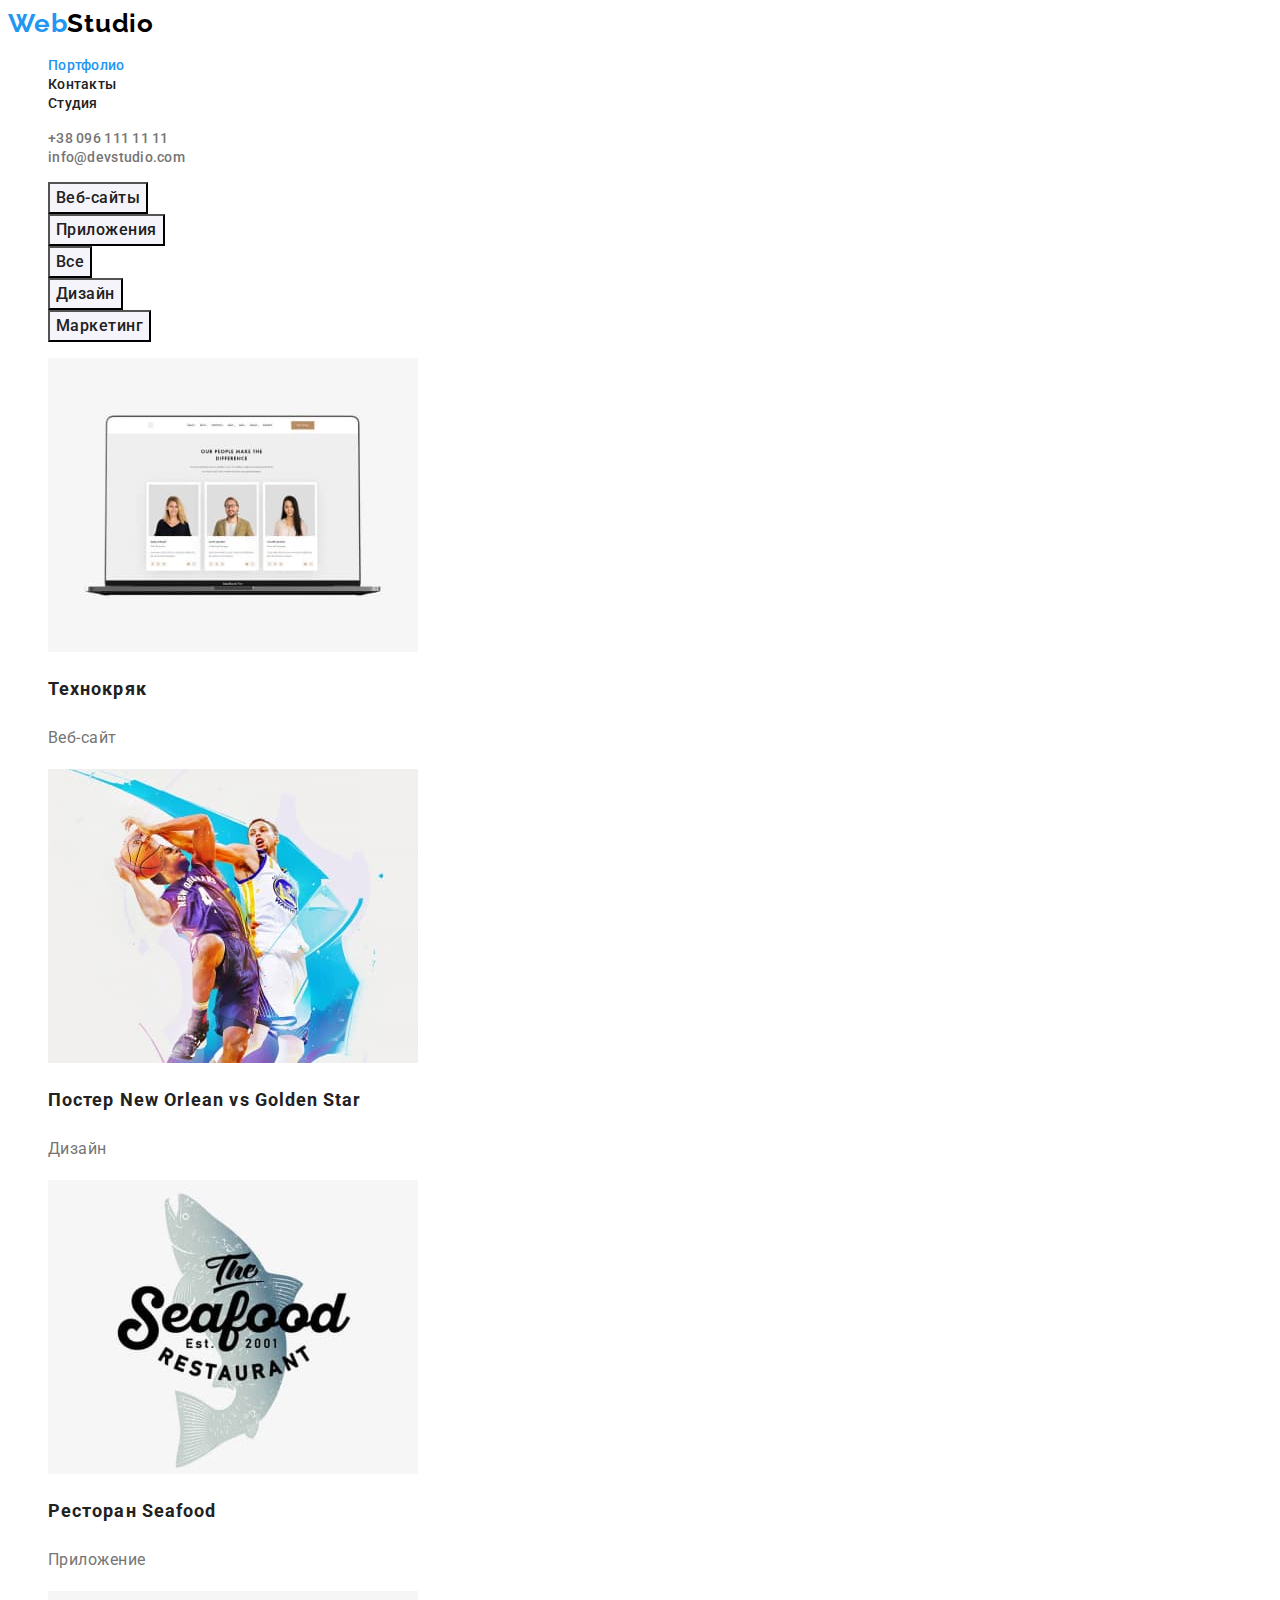
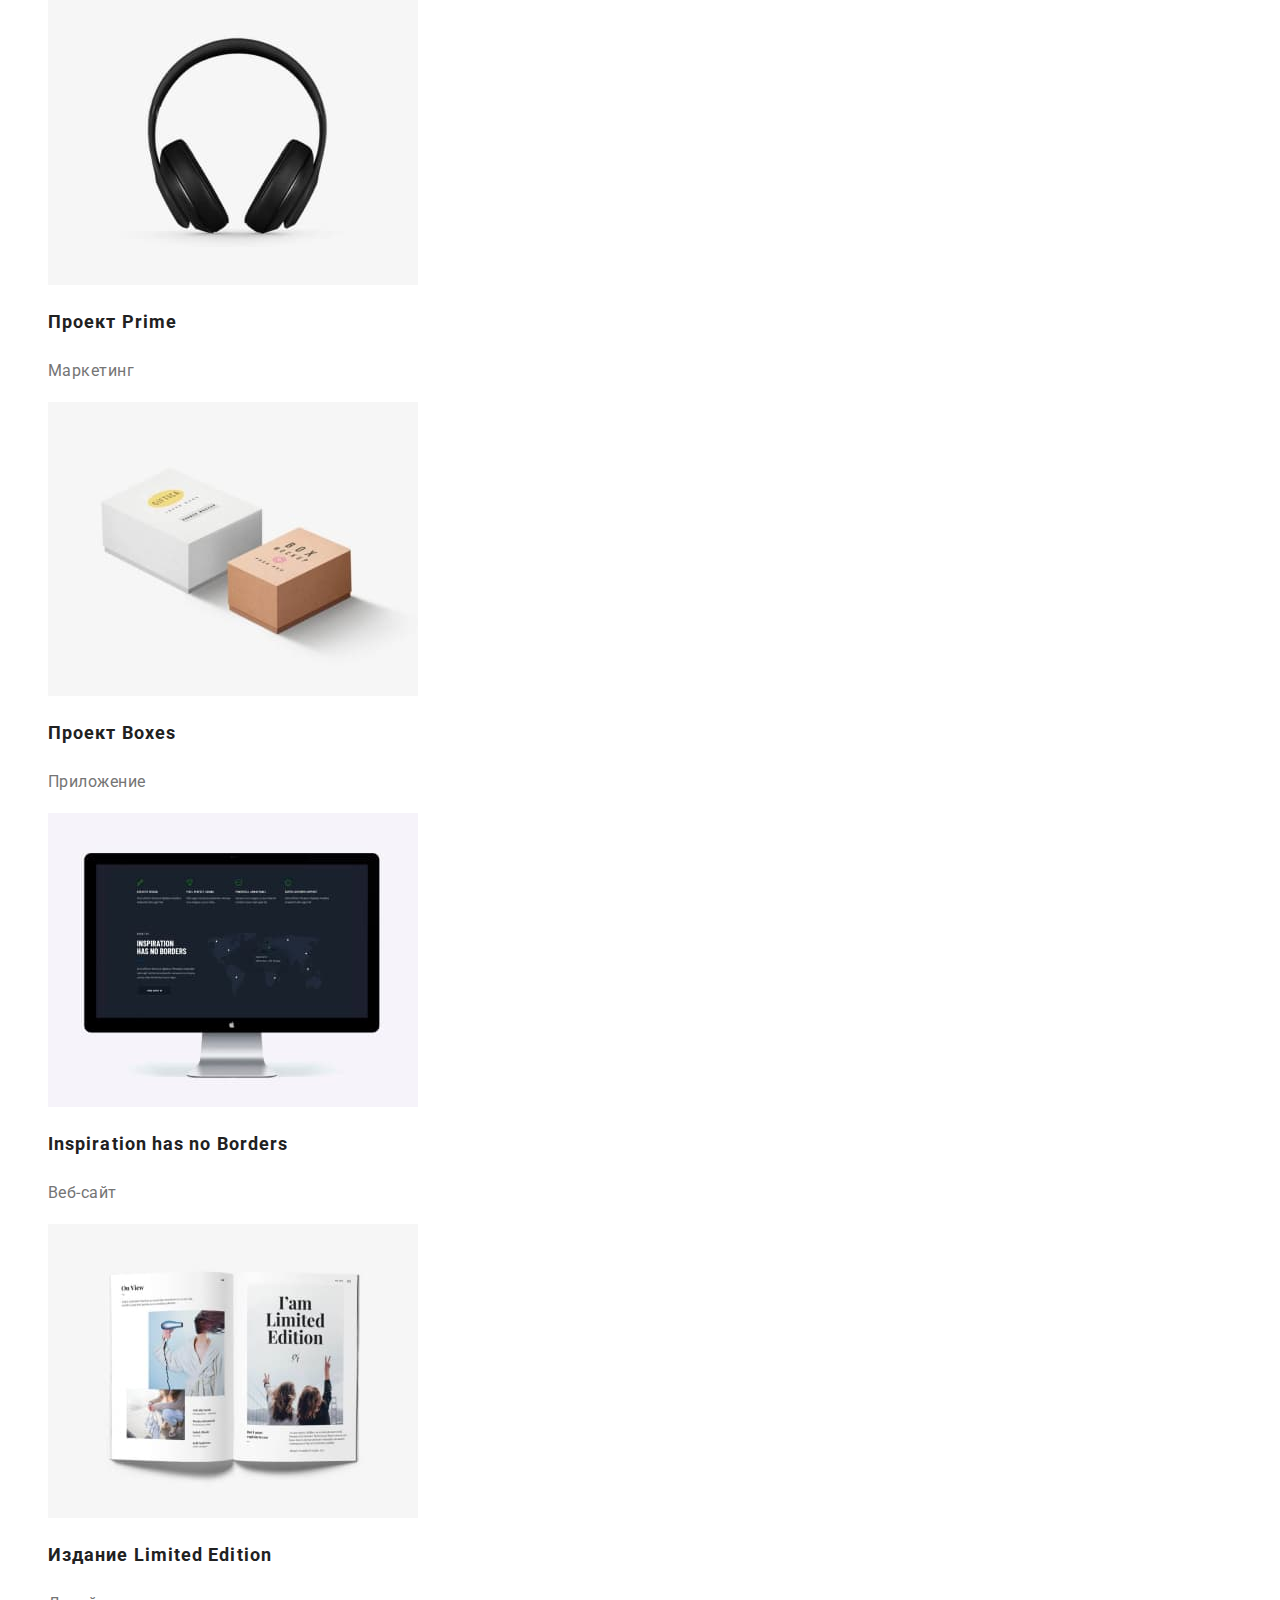
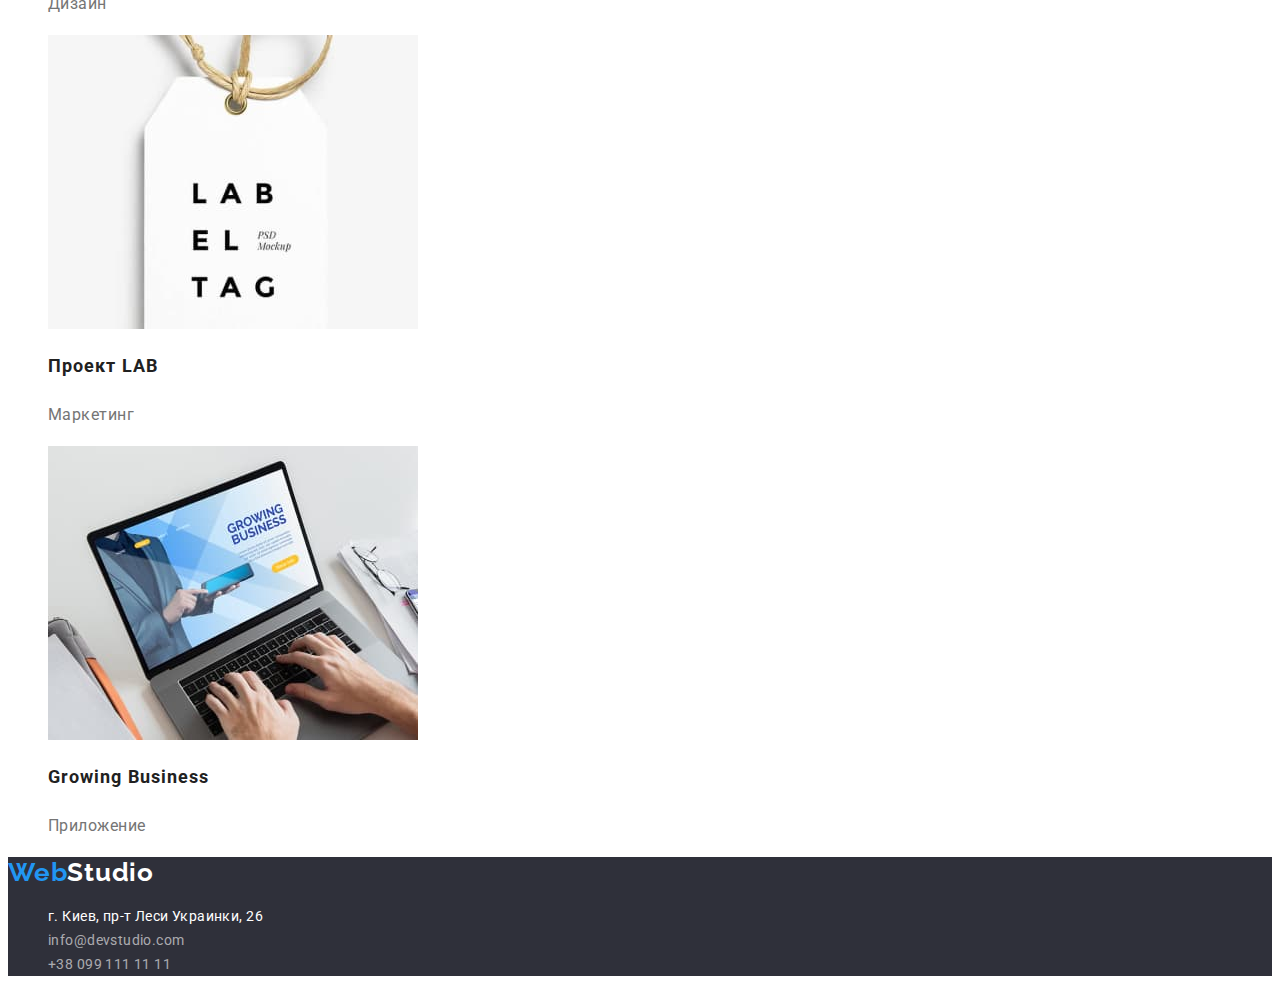
==== porfolio.html @ f90e9d9a "add portfolio html+css" ====
<!DOCTYPE html>
<html lang="ru">
<head>
    <meta charset="UTF-8">
    <meta http-equiv="X-UA-Compatible" content="IE=edge">
    <meta name="viewport" content="width=device-width, initial-scale=1.0">
    <title>Портфолио WebStudio</title>
    <link rel="preconnect" href="https://fonts.googleapis.com">
    <link rel="preconnect" href="https://fonts.gstatic.com" crossorigin>
    <link href="https://fonts.googleapis.com/css2?family=Raleway:wght@700&family=Roboto:wght@400;500;700;900&display=swap"
        rel="stylesheet">
    <link rel="stylesheet" href="./css/styles.css">
    <style>
        .current{
            color: #2196f3;
        }
    </style>
</head>
<body>
    <header class="header">
        <nav class="navigation">
            <a class="logo-link link" href="./index.html">Web<span class="logo-studio-top">Studio</span></a>
            <ul class="nav-list list">
                <li class="nav-list-item"><a class="nav-list-link link current" href="./porfolio.html">Портфолио</a></li>
                <li class="nav-list-item"><a class="nav-list-link link" href="">Контакты</a></li>
                <li class="nav-list-item"><a class="nav-list-link link" href="">Студия</a></li>
            </ul>
        </nav>
        <ul class="contacts-top-list list">
            <li class="contacts-top-list-item"><a class="contacts-top-list-link link" href="tel:+380961111111">+38 096 111
                    11 11</a></li>
            <li class="contacts-top-list-item"><a class="contacts-top-list-link link"
                    href="mailto:info@devstudio.com">info@devstudio.com</a></li>
        </ul>
    </header>

    <main>
        <section class="portfolio-section">
            <h1 hidden>Портфолио</h1>
            <ul class="filter-list list">
                <li class="filter-list-item"><button class="filter-list-btn" type="button">Веб-сайты</button></li>
                <li class="filter-list-item"><button class="filter-list-btn" type="button">Приложения</button></li>
                <li class="filter-list-item"><button class="filter-list-btn" type="button">Все</button></li>
                <li class="filter-list-item"><button class="filter-list-btn" type="button">Дизайн</button></li>
                <li class="filter-list-item"><button class="filter-list-btn" type="button">Маркетинг</button></li>
            </ul>
            <ul class="portfolio-list list">
                <li class="portfolio-list-item">
                    <a href="" class="portfolio-item-link link" target="_blank" rel="noopener noreferrer">
                        <img src="./images/portfolio/web-techcrack.jpg" alt="Технокряк" class="portfolio-img" width="370" height="294">
                            <h2 class="portfolio-item-title">Технокряк</h2>
                            <p class="portfolio-item-description">Веб-сайт</p>
                    </a>
                </li>
                <li class="portfolio-list-item">
                    <a href="" class="portfolio-item-link link" target="_blank" rel="noopener noreferrer">
                        <img src="./images/portfolio/design-poster.jpg" alt="Постер New Orlean vs Golden Star" class="portfolio-img" width="370" height="294">
                            <h2 class="portfolio-item-title">Постер <span lang="en">New Orlean vs Golden Star</span></h2>
                            <p class="portfolio-item-description">Дизайн</p>
                    </a>
                </li>
                <li class="portfolio-list-item">
                    <a href="" class="portfolio-item-link link" target="_blank" rel="noopener noreferrer">
                        <img src="./images/portfolio/app-seafood.jpg" alt="Ресторан Seafood" class="portfolio-img" width="370" height="294">
                            <h2 class="portfolio-item-title">Ресторан <span lang="en">Seafood</span></h2>
                            <p class="portfolio-item-description">Приложение</p>
                    </a>
                </li>
                <li class="portfolio-list-item">
                    <a href="" class="portfolio-item-link link" target="_blank" rel="noopener noreferrer">
                        <img src="./images/portfolio/marketing-prime.jpg" alt="Проект Prime" class="portfolio-img" width="370" height="294">
                            <h2 class="portfolio-item-title">Проект <span lang="en">Prime</span></h2>
                            <p class="portfolio-item-description">Маркетинг</p>
                    </a>
                </li>
                <li class="portfolio-list-item">
                    <a href="" class="portfolio-item-link link" target="_blank" rel="noopener noreferrer">
                        <img src="./images/portfolio/app-boxes.jpg" alt="Проект Boxes" class="portfolio-img" width="370" height="294">
                            <h2 class="portfolio-item-title">Проект <span lang="en">Boxes</span></h2>
                            <p class="portfolio-item-description">Приложение</p>
                    </a>
                </li>
                <li class="portfolio-list-item">
                    <a href="" class="portfolio-item-link link" target="_blank" rel="noopener noreferrer">
                        <img src="./images/portfolio/web-noborders.jpg" alt="Inspiration has no Borders" class="portfolio-img" width="370" height="294">
                            <h2 lang="eu" class="portfolio-item-title">Inspiration has no Borders</h2>
                            <p class="portfolio-item-description">Веб-сайт</p>
                    </a>
                </li>
                <li class="portfolio-list-item">
                    <a href="" class="portfolio-item-link link" target="_blank" rel="noopener noreferrer">
                        <img src="./images/portfolio/design-limited.jpg" alt="Издание Limited Edition" class="portfolio-img" width="370" height="294">
                            <h2 class="portfolio-item-title">Издание <span lang="en">Limited Edition</span></h2>
                            <p class="portfolio-item-description">Дизайн</p>
                    </a>
                </li>
                <li class="portfolio-list-item">
                    <a href="" class="portfolio-item-link link" target="_blank" rel="noopener noreferrer">
                        <img src="./images/portfolio/marketing-lab.jpg" alt="Проект LAB" class="portfolio-img" width="370" height="294">
                            <h2 class="portfolio-item-title">Проект <span lang="en">LAB</span></h2>
                            <p class="portfolio-item-description">Маркетинг</p>
                    </a>
                </li>
                <li class="portfolio-list-item">
                    <a href="" class="portfolio-item-link link" target="_blank" rel="noopener noreferrer">
                        <img src="./images/portfolio/app-business.jpg" alt="Growing Business" class="portfolio-img" width="370" height="294">
                            <h2 class="portfolio-item-title"><span lang="en">Growing Business</span></h2>
                            <p class="portfolio-item-description">Приложение</p>
                    </a>
                </li>
            </ul>
        </section>
    </main>

    <footer>
        <a class="logo-link link" href="./index.html">Web<span class="logo-studio-bottom">Studio</span></a>
        <address>
            <ul class="address-list list">
                <li class="address-list-item">
                    <a class="address-link link address" href="https://goo.gl/maps/PEtUD6FRup9HMeJw8" target="_blank"
                        rel="noopener noreferrer">г. Киев, пр-т Леси Украинки, 26</a>
                </li>
                <li class="address-list-item">
                    <a class="address-link link" href="mailto:info@devstudio.com">info@devstudio.com</a>
                </li>
                <li class="address-list-item">
                    <a class="address-link link" href="tel:+380991111111">+38 099 111 11 11</a>
                </li>
            </ul>
        </address>
    </footer>
</body>
</html>
---- css/styles.css ----
:root {
  --primary-font-family: 'Roboto', sans-serif;
  --primary-text-color-light-background: #212121;
  --secondary-text-color-light-background: #757575;
  --accept-item-text-color: #2196f3;
  --dark-theme-background: #2f303a;
  --light-theme-background: #ffffff;
  --middle-theme-background: #f5f4fa;
}

.list {
  list-style: none;
}

.link {
  text-decoration: none;
}

body {
  font-family: var(--primary-font-family);
  background-color: var(--light-theme-background);
}

/* ----- SAME COMPONENTS ----- */
.section-title {
  font-weight: 700;
  font-size: 36px;
  line-height: 1.17;
  text-align: center;
  letter-spacing: 0.03em;
  color: var(--primary-text-color-light-background);
}

.logo-link {
  font-family: 'Raleway', sans-serif;
  font-weight: 700;
  font-size: 26px;
  line-height: 1.19;
  letter-spacing: 0.03em;
  color: var(--accept-item-text-color);
}
/* ----- /SAME COMPONENTS ----- */

/* ----- HEADER ----- */
.logo-studio-top {
  color: #000000;
}

.nav-list-link {
  font-weight: 500;
  font-size: 14px;
  line-height: 1.14;
  letter-spacing: 0.02em;
  color: var(--primary-text-color-light-background);
}

.contacts-top-list-link {
  font-weight: 500;
  font-size: 14px;
  line-height: 1.14;
  letter-spacing: 0.02em;
  color: var(--secondary-text-color-light-background);
}

.nav-list-link:hover,
.nav-list-link:focus {
  color: var(--accept-item-text-color);
}

.contacts-top-list-link:hover,
.contacts-top-list-link:focus {
  color: var(--accept-item-text-color);
}
/* ----- /HEADER ----- */

/* ----- HERO ----- */
.hero {
  background-color: var(--dark-theme-background);
}

.hero-title {
  font-weight: 900;
  font-size: 44px;
  line-height: 1.36;
  text-align: center;
  letter-spacing: 0.06em;
  text-transform: uppercase;
  color: #ffffff;
}

.modal-btn {
  font-family: inherit;
  background-color: var(--accept-item-text-color);
  font-weight: 700;
  font-size: 16px;
  line-height: 1.88;
  letter-spacing: 0.06em;
  color: #ffffff;
  cursor: pointer;
}

.modal-btn:hover,
.modal-btn:focus {
  background-color: #188ce8;
}
/* ----- /HERO ----- */

/* ----- BENEFITS ----- */
.benefits-title {
  font-weight: 700;
  font-size: 14px;
  line-height: 1.14;
  letter-spacing: 0.03em;
  text-transform: uppercase;
  color: var(--primary-text-color-light-background);
}
.benefits-descriptoin {
  font-size: 14px;
  line-height: 1.71;
  letter-spacing: 0.03em;
  color: var(--secondary-text-color-light-background);
}
/* ----- /BENEFITS ----- */

/* ----- WE DO ----- */
/* ----- /WE DO ----- */

/* ----- OUR TEAM ----- */
.our-team-section {
  background-color: var(--middle-theme-background);
}

.our-team-list-item {
  background-color: #ffffff;
}

.our-team-title {
  font-weight: 500;
  font-size: 16px;
  line-height: 1.19;
  /* text-align: center; */
  letter-spacing: 0.03em;
  color: var(--primary-text-color-light-background);
}

.out-team-profession {
  font-weight: 400;
  font-size: 16px;
  line-height: 1.19;
  /* text-align: center; */
  letter-spacing: 0.03em;
  color: var(--secondary-text-color-light-background);
}
/* ----- /OUR TEAM ----- */

/* ----- FOOTER ----- */
footer {
  background-color: var(--dark-theme-background);
}

.logo-studio-bottom {
  color: #ffffff;
}

.address-link {
  font-style: normal;
  font-weight: 400;
  font-size: 14px;
  line-height: 24px;
  letter-spacing: 0.03em;
  color: rgba(255, 255, 255, 0.6);
}

.address-link:hover,
.address-link:focus {
  color: var(--accept-item-text-color);
}

.address {
  color: #ffffff;
}

/* ===== PORTFOLIO ===== */

/* ----- MAIN ----- */
.filter-list-btn {
  background-color: var(--middle-theme-background);
  font-family: inherit;
  font-weight: 500;
  font-size: 16px;
  line-height: 1.63;
  text-align: center;
  letter-spacing: 0.03em;
  color: var(--primary-text-color-light-background);
  cursor: pointer;
}

.filter-list-btn:hover,
.filter-list-btn:focus {
  background-color: var(--accept-item-text-color);
  color: #ffffff;
}

.portfolio-item-title {
  font-weight: 700;
  font-size: 18px;
  line-height: 2;
  letter-spacing: 0.06em;
  color: var(--primary-text-color-light-background);
}

.portfolio-item-description {
  font-size: 16px;
  line-height: 1.88;
  letter-spacing: 0.03em;
  color: var(--secondary-text-color-light-background);
}
/* ----- /MAIN ----- */

/* ===== /PORTFOLIO ===== */
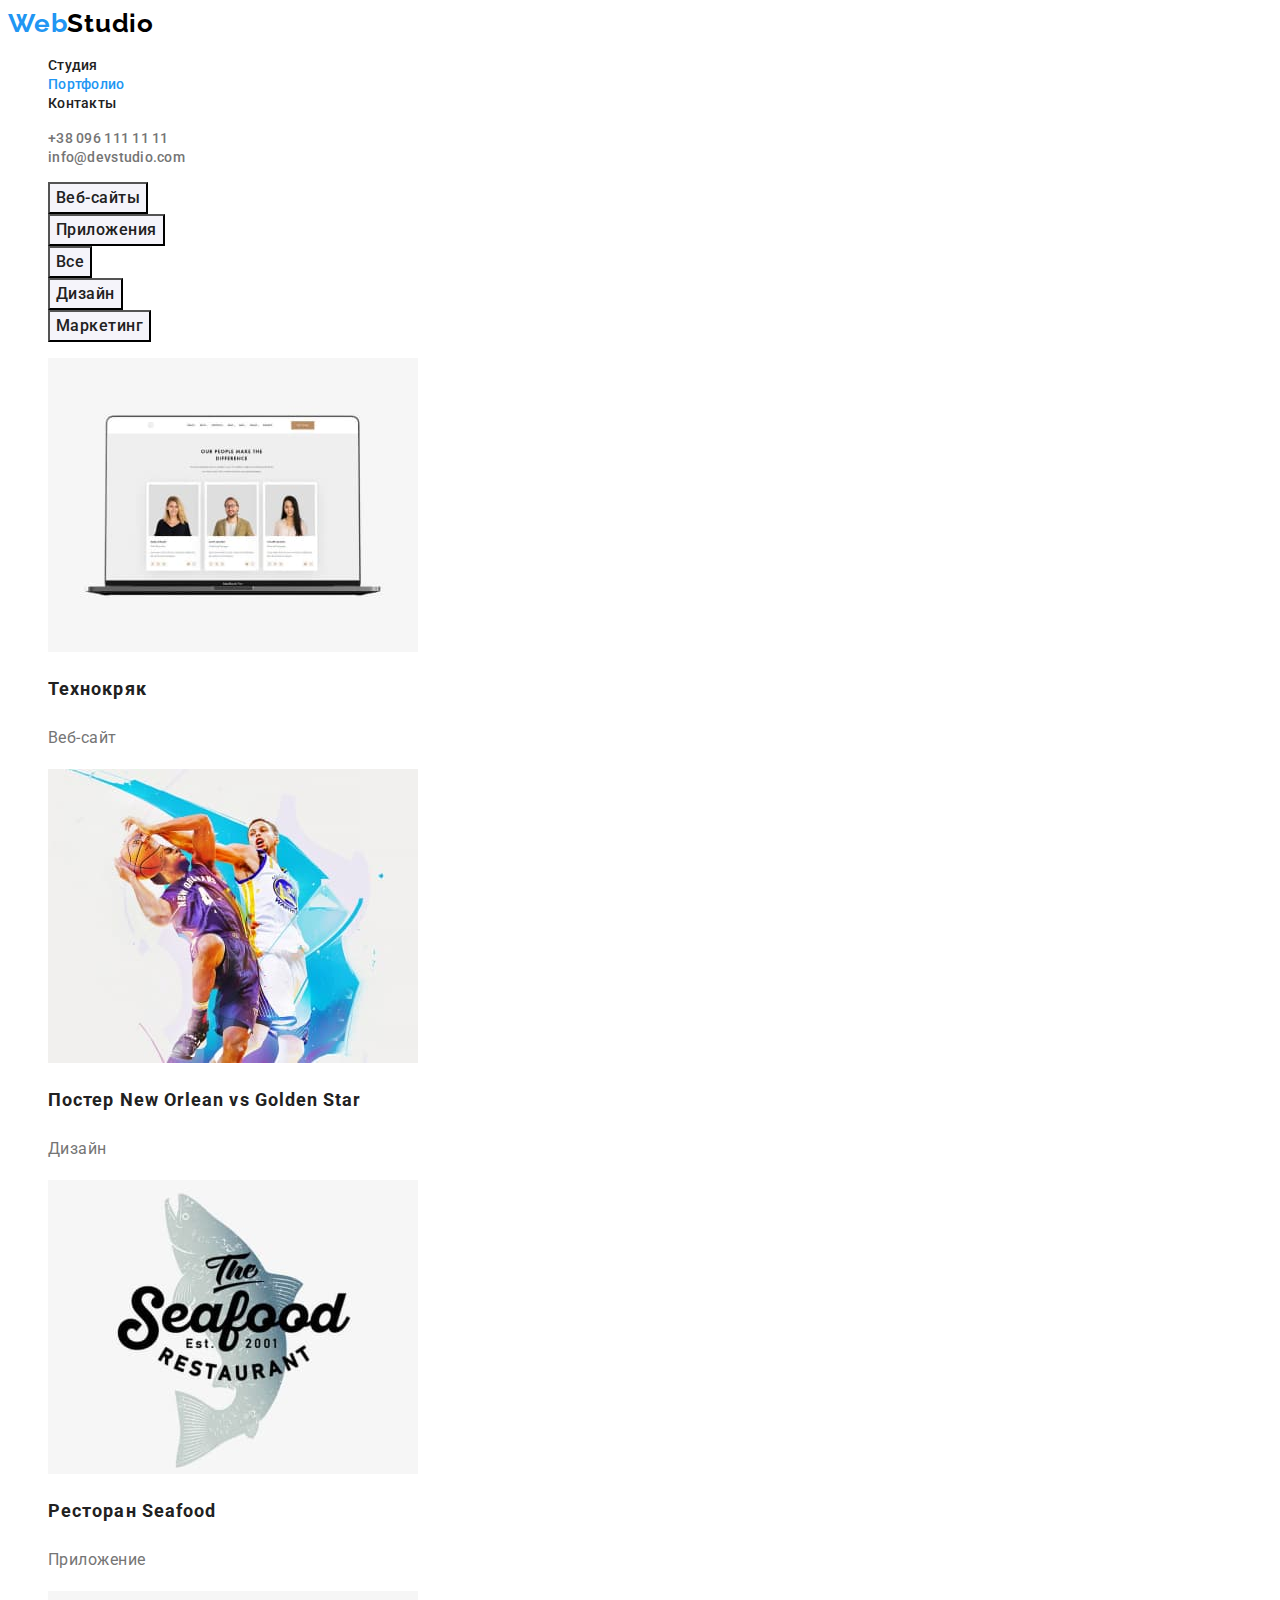
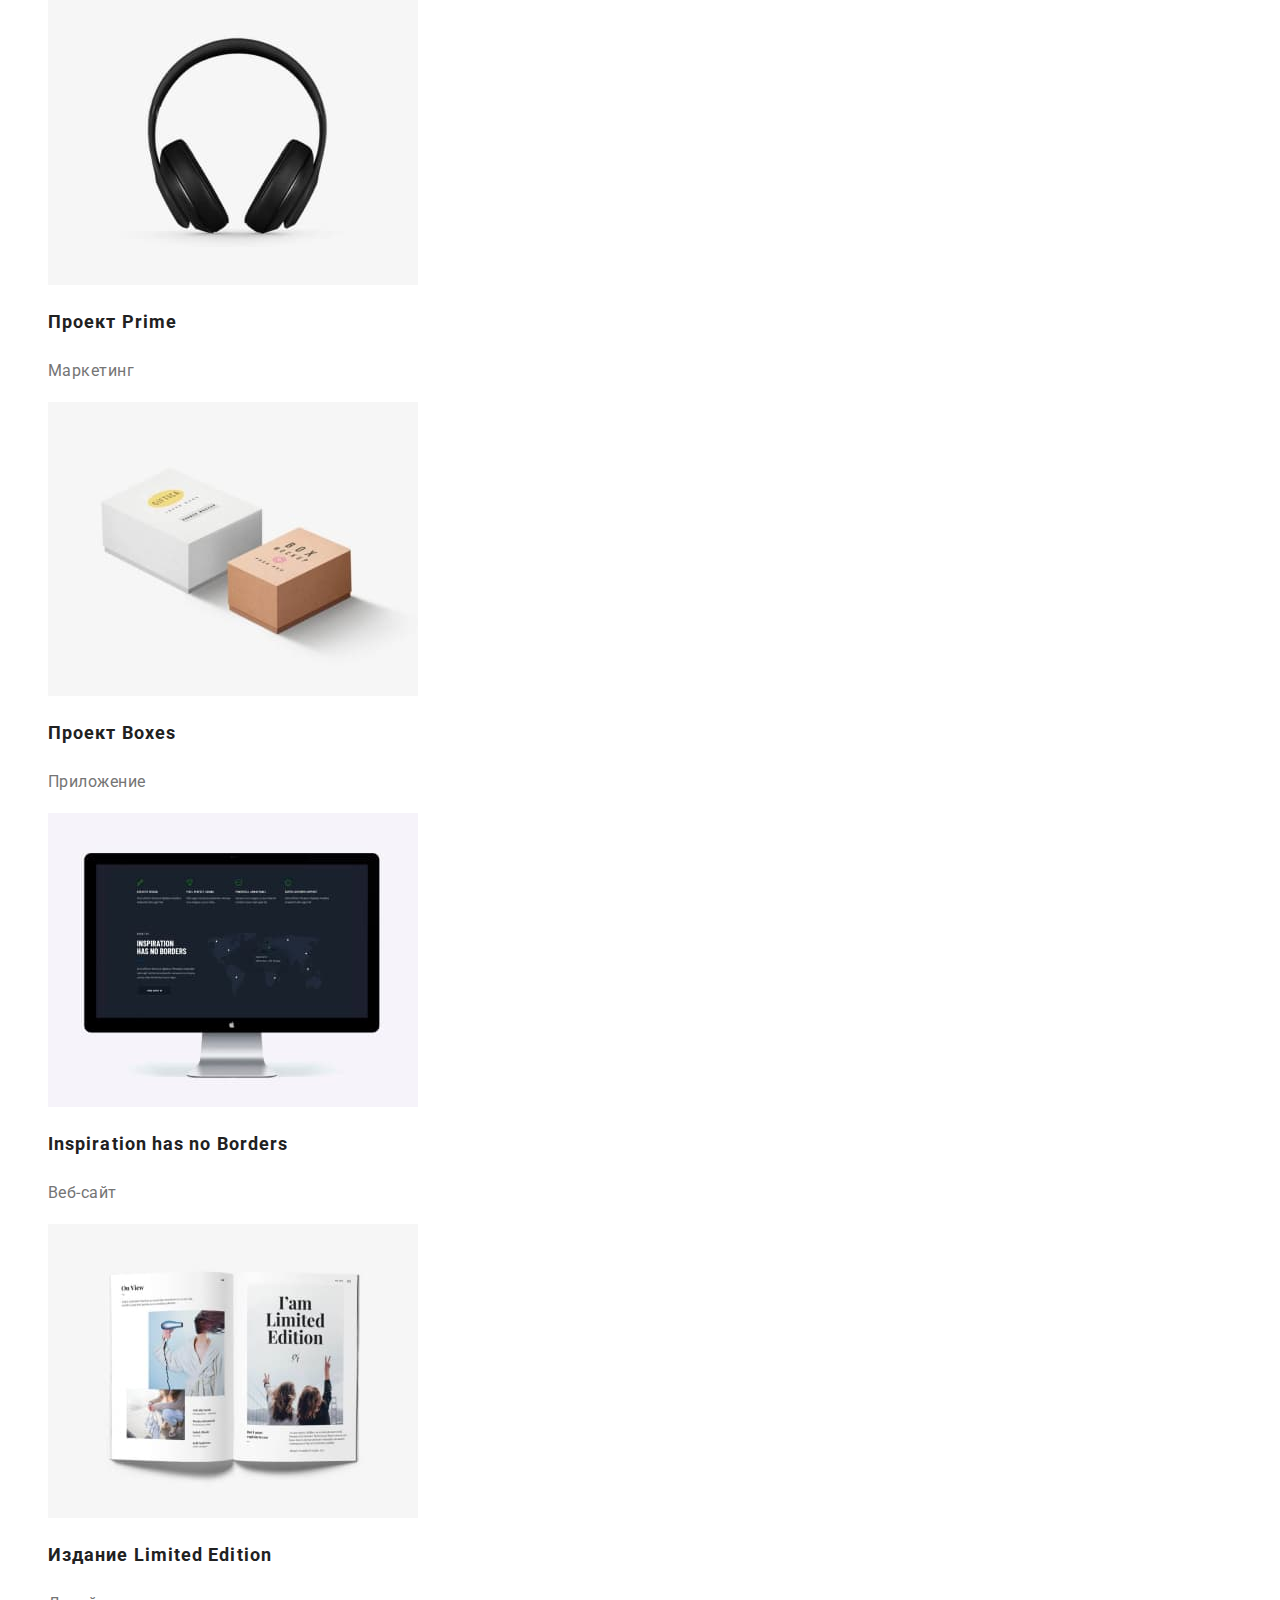
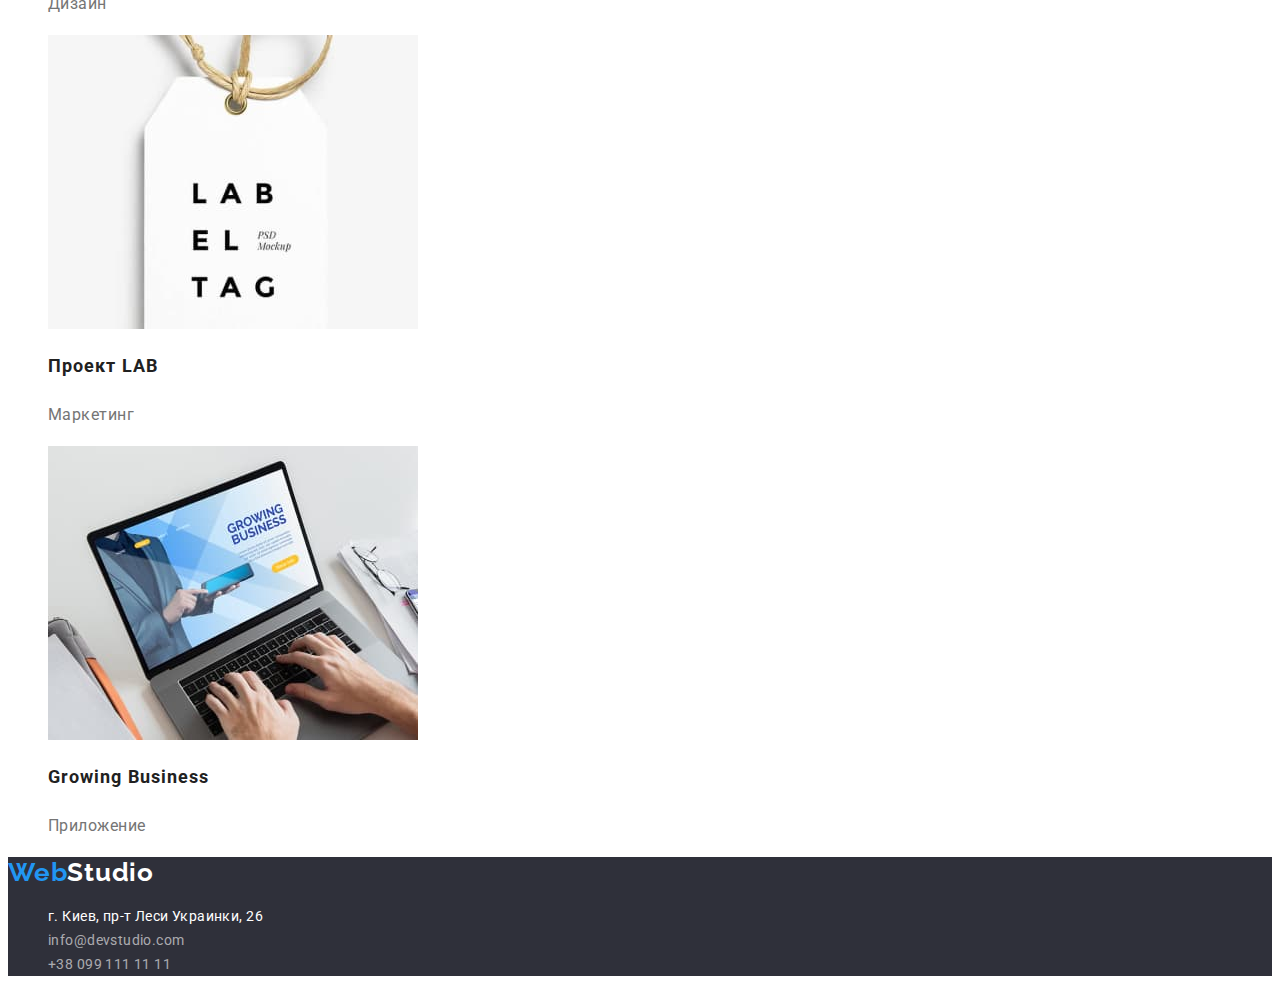
==== commit 174e31a1: "add mentors fix" ====
--- a/porfolio.html
+++ b/porfolio.html
@@ -16,14 +16,15 @@
         }
     </style>
 </head>
+
 <body>
     <header class="header">
         <nav class="navigation">
             <a class="logo-link link" href="./index.html">Web<span class="logo-studio-top">Studio</span></a>
             <ul class="nav-list list">
+                <li class="nav-list-item"><a class="nav-list-link link" href="">Студия</a></li>
                 <li class="nav-list-item"><a class="nav-list-link link current" href="./porfolio.html">Портфолио</a></li>
                 <li class="nav-list-item"><a class="nav-list-link link" href="">Контакты</a></li>
-                <li class="nav-list-item"><a class="nav-list-link link" href="">Студия</a></li>
             </ul>
         </nav>
         <ul class="contacts-top-list list">
--- a/css/styles.css
+++ b/css/styles.css
@@ -138,7 +138,6 @@
   font-weight: 500;
   font-size: 16px;
   line-height: 1.19;
-  /* text-align: center; */
   letter-spacing: 0.03em;
   color: var(--primary-text-color-light-background);
 }
@@ -147,7 +146,6 @@
   font-weight: 400;
   font-size: 16px;
   line-height: 1.19;
-  /* text-align: center; */
   letter-spacing: 0.03em;
   color: var(--secondary-text-color-light-background);
 }
